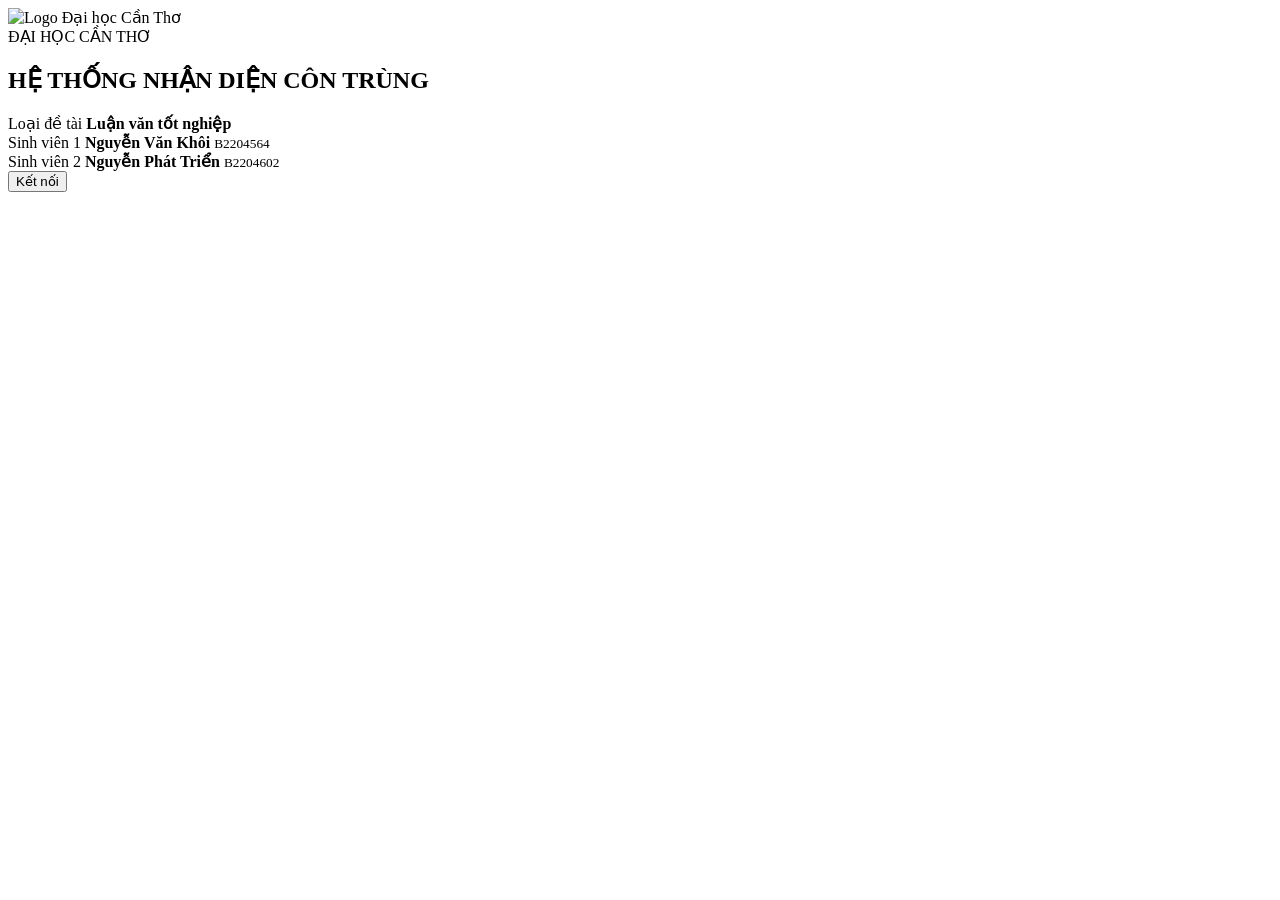
==== templates/index.html @ b8b11109 "Add files via upload" ====
<!DOCTYPE html>
<html lang="vi">
<head>
  <meta charset="UTF-8" />
  <meta name="viewport" content="width=device-width, initial-scale=1.0" />
  <title>Hệ thống nhận diện côn trùng</title>
  <link rel="stylesheet" href="/static/style.css" />
</head>
<body>
  <div class="page-bg">
    <main class="home-wrap">
      <section class="home-card fade-in">
        <div class="top-box">
          <div class="logo-frame">
            <img src="/static/ctu-logo-new.png" alt="Logo Đại học Cần Thơ" class="logo" />
          </div>

          <div class="title-box">
            <div class="school-badge">ĐẠI HỌC CẦN THƠ</div>
            <h1>HỆ THỐNG NHẬN DIỆN CÔN TRÙNG</h1>
          </div>
        </div>

        <section class="info-grid">
          <div class="info-card">
            <span>Loại đề tài</span>
            <strong>Luận văn tốt nghiệp</strong>
          </div>

          <div class="info-card">
            <span>Sinh viên 1</span>
            <strong>Nguyễn Văn Khôi</strong>
            <small>B2204564</small>
          </div>

          <div class="info-card">
            <span>Sinh viên 2</span>
            <strong>Nguyễn Phát Triển</strong>
            <small>B2204602</small>
          </div>
        </section>

        <div class="action-box">
          <button class="main-btn" onclick="goToConnectPage()">Kết nối</button>
        </div>
      </section>
    </main>
  </div>

  <script src="/static/app.js"></script>
</body>
</html>
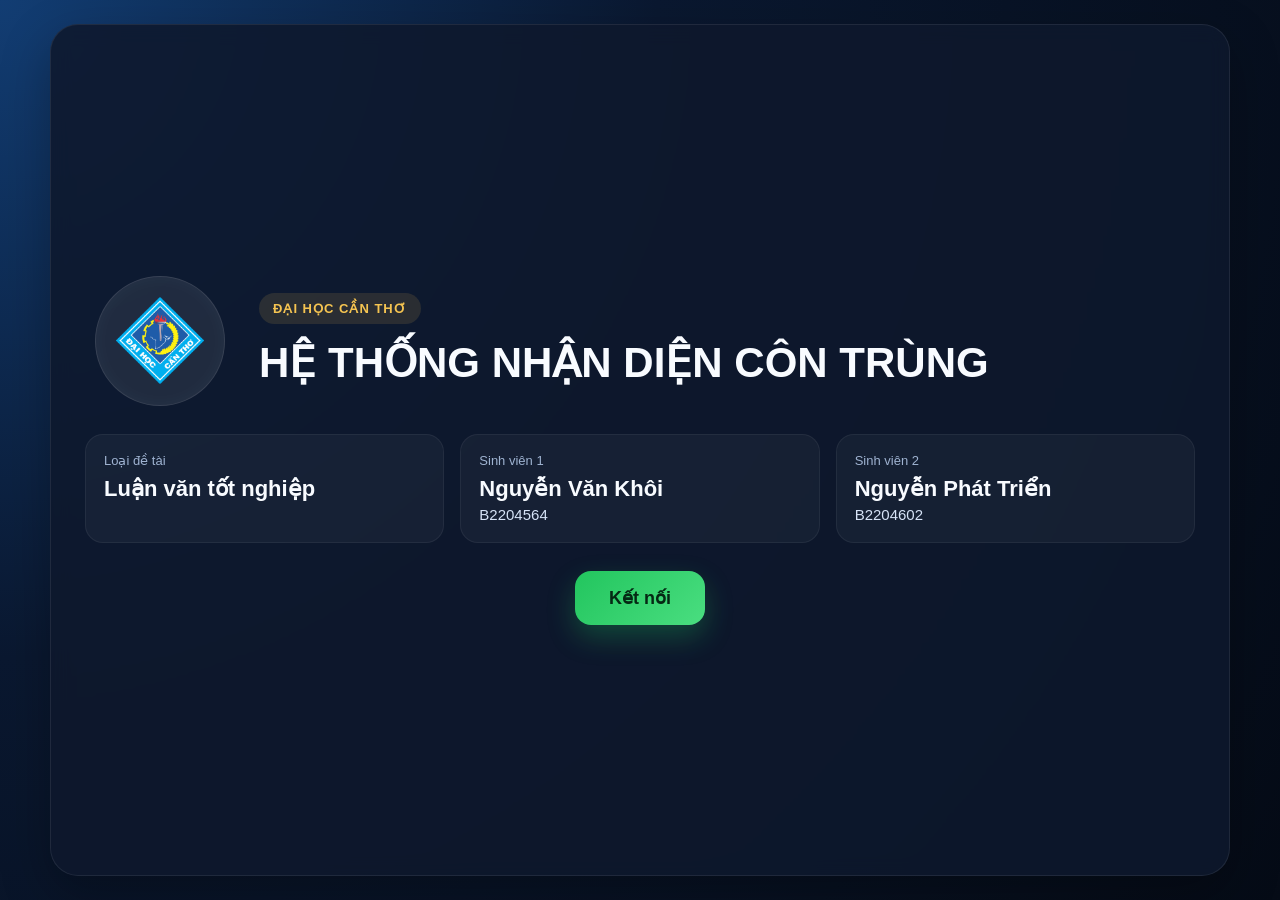
==== commit f9e29584: "Fix HTML formatting and ensure proper structure" ====
--- a/templates/index.html
+++ b/templates/index.html
@@ -10,9 +10,14 @@
   <div class="page-bg">
     <main class="home-wrap">
       <section class="home-card fade-in">
+
         <div class="top-box">
           <div class="logo-frame">
-            <img src="/static/ctu-logo-new.png" alt="Logo Đại học Cần Thơ" class="logo" />
+            <img
+              src="/static/ctu-logo-new.png"
+              alt="Logo Đại học Cần Thơ"
+              class="logo"
+            />
           </div>
 
           <div class="title-box">
@@ -43,10 +48,11 @@
         <div class="action-box">
           <button class="main-btn" onclick="goToConnectPage()">Kết nối</button>
         </div>
+
       </section>
     </main>
   </div>
 
   <script src="/static/app.js"></script>
 </body>
-</html>+</html>
--- a/static/style.css
+++ b/static/style.css
@@ -0,0 +1,415 @@
+* {
+  box-sizing: border-box;
+}
+
+html, body {
+  margin: 0;
+  padding: 0;
+  font-family: Arial, sans-serif;
+}
+
+body {
+  color: #f8fbff;
+  background: radial-gradient(circle at top left, #123d73 0%, #0a1830 42%, #050b16 100%);
+}
+
+img {
+  max-width: 100%;
+  display: block;
+}
+
+.page-bg {
+  min-height: 100vh;
+  padding: 24px;
+}
+
+.home-wrap,
+.connect-wrap {
+  max-width: 1180px;
+  margin: 0 auto;
+}
+
+/* Card nền chung */
+.home-card,
+.card {
+  background: rgba(14, 24, 45, 0.88);
+  border: 1px solid rgba(255, 255, 255, 0.08);
+  box-shadow: 0 18px 50px rgba(0, 0, 0, 0.28);
+  backdrop-filter: blur(10px);
+}
+
+/* =========================
+   TRANG CHỦ
+========================= */
+.home-card {
+  min-height: calc(100vh - 48px);
+  border-radius: 28px;
+  padding: 34px;
+  display: flex;
+  flex-direction: column;
+  justify-content: center;
+}
+
+.top-box {
+  display: grid;
+  grid-template-columns: 150px 1fr;
+  gap: 24px;
+  align-items: center;
+  margin-bottom: 28px;
+}
+
+.logo-frame {
+  width: 130px;
+  height: 130px;
+  margin: 0 auto;
+  border-radius: 50%;
+  background: rgba(255, 255, 255, 0.08);
+  border: 1px solid rgba(255, 255, 255, 0.10);
+  display: flex;
+  align-items: center;
+  justify-content: center;
+  overflow: hidden;
+  box-shadow: inset 0 0 20px rgba(255, 255, 255, 0.04);
+}
+
+.logo {
+  width: 88px;
+  height: 88px;
+  object-fit: contain;
+}
+
+.school-badge {
+  display: inline-block;
+  padding: 8px 14px;
+  border-radius: 999px;
+  background: rgba(245, 196, 81, 0.12);
+  color: #f5c451;
+  font-size: 13px;
+  font-weight: 700;
+  letter-spacing: 1px;
+  margin-bottom: 14px;
+}
+
+.title-box h1 {
+  margin: 0;
+  font-size: 42px;
+  line-height: 1.2;
+}
+
+.info-grid {
+  display: grid;
+  grid-template-columns: repeat(3, 1fr);
+  gap: 16px;
+  margin-bottom: 28px;
+}
+
+.info-card {
+  background: rgba(255, 255, 255, 0.04);
+  border: 1px solid rgba(255, 255, 255, 0.06);
+  border-radius: 18px;
+  padding: 18px;
+  transition: transform 0.2s ease, box-shadow 0.2s ease;
+}
+
+.info-card span,
+.status-card span {
+  display: block;
+  color: #9fb3d1;
+  font-size: 13px;
+  margin-bottom: 8px;
+}
+
+.info-card strong,
+.status-card strong {
+  display: block;
+  font-size: 22px;
+  margin-bottom: 4px;
+}
+
+.info-card small {
+  color: #d6e3f7;
+  font-size: 15px;
+}
+
+.action-box {
+  display: flex;
+  justify-content: center;
+}
+
+/* =========================
+   BUTTONS
+========================= */
+.main-btn,
+.sub-btn {
+  border: none;
+  cursor: pointer;
+  transition: 0.2s ease;
+}
+
+.main-btn:hover,
+.sub-btn:hover {
+  transform: translateY(-1px);
+  opacity: 0.96;
+}
+
+.main-btn {
+  background: linear-gradient(135deg, #22c55e, #4ade80);
+  color: #052814;
+  font-size: 18px;
+  font-weight: 700;
+  padding: 16px 34px;
+  border-radius: 16px;
+  box-shadow: 0 12px 28px rgba(34, 197, 94, 0.28);
+}
+
+.sub-btn {
+  background: rgba(255, 255, 255, 0.08);
+  color: #eef4ff;
+  padding: 12px 18px;
+  border-radius: 14px;
+  border: 1px solid rgba(255, 255, 255, 0.10);
+  font-size: 14px;
+  font-weight: 600;
+}
+
+/* =========================
+   TRANG CONNECT
+========================= */
+.connect-header {
+  border-radius: 24px;
+  padding: 22px 24px;
+  margin-bottom: 18px;
+  display: flex;
+  justify-content: space-between;
+  align-items: center;
+}
+
+.connect-header h2 {
+  margin: 10px 0 0;
+  font-size: 32px;
+}
+
+.header-logo {
+  width: 54px;
+  height: 54px;
+  object-fit: contain;
+  border-radius: 50%;
+  background: rgba(255, 255, 255, 0.08);
+  padding: 6px;
+  box-shadow: 0 6px 18px rgba(0, 0, 0, 0.18);
+}
+
+.panel-grid {
+  display: grid;
+  grid-template-columns: 1fr 1fr;
+  gap: 18px;
+  margin-bottom: 18px;
+}
+
+.panel-card {
+  border-radius: 24px;
+  padding: 20px;
+  min-height: 420px;
+  transition: transform 0.2s ease, box-shadow 0.2s ease;
+}
+
+.card-head {
+  display: flex;
+  justify-content: space-between;
+  align-items: center;
+  gap: 12px;
+  margin-bottom: 16px;
+}
+
+.card-head h3 {
+  margin: 0;
+  font-size: 24px;
+}
+
+.viewer-box {
+  height: 320px;
+  border-radius: 18px;
+  background: linear-gradient(145deg, rgba(18, 27, 46, 0.96), rgba(28, 44, 74, 0.96));
+  border: 1px dashed rgba(255, 255, 255, 0.12);
+  display: flex;
+  align-items: center;
+  justify-content: center;
+  overflow: hidden;
+  position: relative;
+}
+
+.preview-image {
+  width: 100%;
+  height: 100%;
+  object-fit: cover;
+}
+
+.placeholder,
+.result-empty {
+  color: #aabbd5;
+  font-size: 16px;
+  text-align: center;
+  padding: 20px;
+}
+
+.result-list {
+  display: flex;
+  flex-direction: column;
+  gap: 12px;
+}
+
+.result-item {
+  background: rgba(255, 255, 255, 0.04);
+  border: 1px solid rgba(255, 255, 255, 0.08);
+  border-radius: 16px;
+  padding: 16px;
+}
+
+.result-item strong {
+  display: block;
+  margin-bottom: 6px;
+  font-size: 18px;
+}
+
+.status-grid {
+  display: grid;
+  grid-template-columns: repeat(3, 1fr);
+  gap: 18px;
+  margin-bottom: 18px;
+}
+
+.status-card {
+  border-radius: 20px;
+  padding: 18px;
+  transition: transform 0.2s ease, box-shadow 0.2s ease;
+}
+
+.log-card {
+  border-radius: 24px;
+  padding: 20px;
+  transition: transform 0.2s ease, box-shadow 0.2s ease;
+}
+
+.log-box {
+  margin-top: 10px;
+  min-height: 100px;
+  max-height: 220px;
+  overflow: auto;
+  padding: 16px;
+  border-radius: 16px;
+  background: rgba(255, 255, 255, 0.04);
+  color: #d7e4f7;
+  line-height: 1.6;
+}
+
+/* =========================
+   HOVER
+========================= */
+.info-card:hover,
+.status-card:hover,
+.panel-card:hover,
+.log-card:hover {
+  transform: translateY(-2px);
+  box-shadow: 0 20px 45px rgba(0, 0, 0, 0.22);
+}
+
+/* =========================
+   HIỆU ỨNG
+========================= */
+.hidden {
+  display: none !important;
+}
+
+.fade-in {
+  animation: fadeIn 0.45s ease;
+}
+
+.log-item {
+  animation: fadeSlideIn 0.35s ease;
+}
+
+.fade-item {
+  animation: fadeSlideIn 0.4s ease;
+}
+
+.pulse-frame {
+  animation: pulseBorder 0.8s ease;
+}
+
+@keyframes fadeIn {
+  from {
+    opacity: 0;
+    transform: translateY(12px);
+  }
+  to {
+    opacity: 1;
+    transform: translateY(0);
+  }
+}
+
+@keyframes fadeSlideIn {
+  from {
+    opacity: 0;
+    transform: translateY(8px);
+  }
+  to {
+    opacity: 1;
+    transform: translateY(0);
+  }
+}
+
+@keyframes pulseBorder {
+  0% {
+    transform: scale(0.99);
+    opacity: 0.9;
+  }
+  100% {
+    transform: scale(1);
+    opacity: 1;
+  }
+}
+
+/* =========================
+   RESPONSIVE
+========================= */
+@media (max-width: 900px) {
+  .top-box {
+    grid-template-columns: 1fr;
+    text-align: center;
+  }
+
+  .info-grid,
+  .panel-grid,
+  .status-grid {
+    grid-template-columns: 1fr;
+  }
+
+  .connect-header,
+  .card-head {
+    flex-direction: column;
+    align-items: flex-start;
+  }
+
+  .title-box h1 {
+    font-size: 30px;
+  }
+
+  .logo-frame {
+    width: 110px;
+    height: 110px;
+  }
+
+  .logo {
+    width: 72px;
+    height: 72px;
+  }
+
+  .header-logo {
+    width: 46px;
+    height: 46px;
+  }
+
+  .connect-header h2 {
+    font-size: 26px;
+  }
+}
